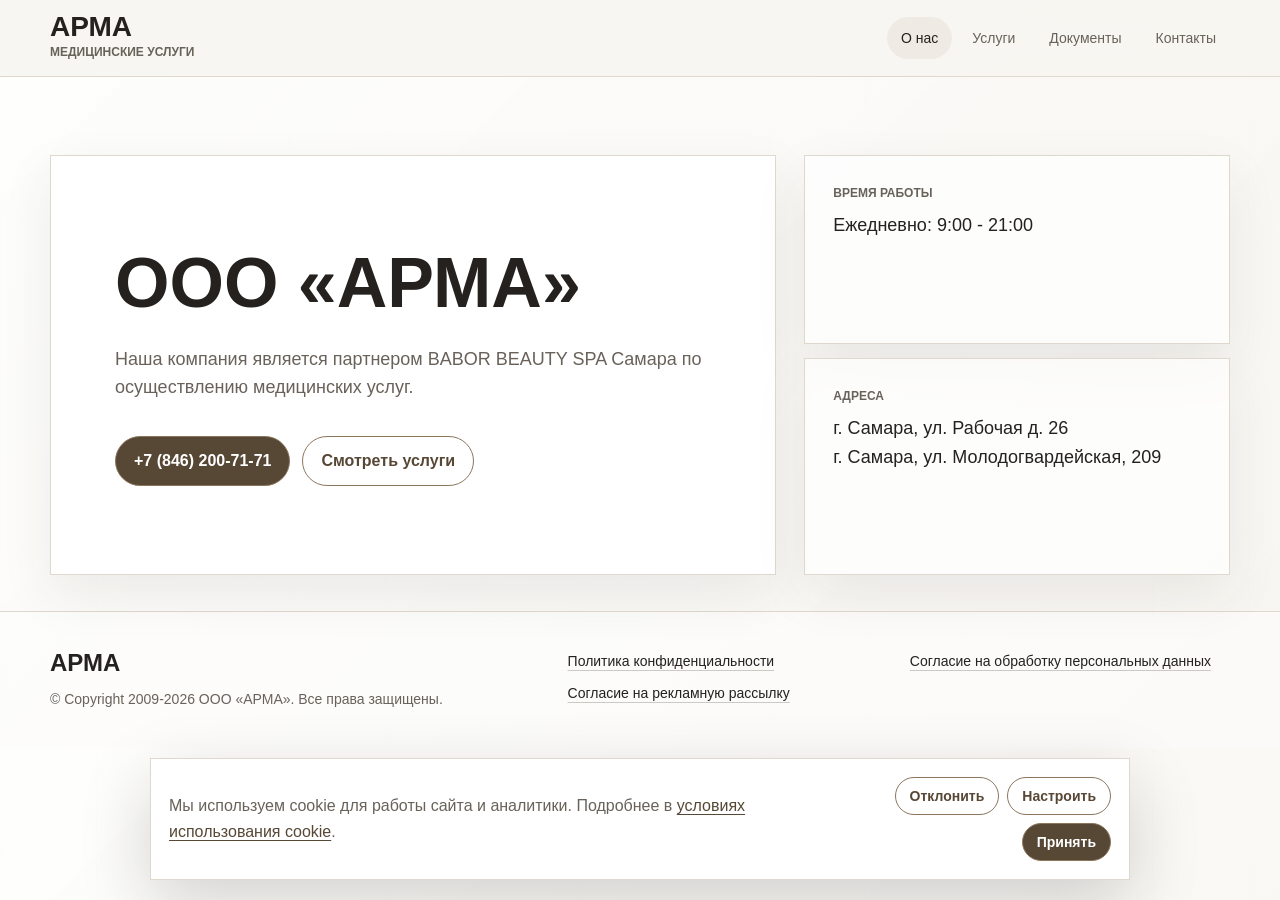
==== index.html @ a6935ee3 "8" ====
<!DOCTYPE html>
<html lang="ru">
<head>
  <meta charset="UTF-8">
  <meta name="viewport" content="width=device-width, initial-scale=1.0">
  <title>ООО «АРМА» - партнер BABOR BEAUTY SPA Самара</title>
  <meta name="description" content="ООО «АРМА» - медицинские услуги в Самаре.">
  <link rel="icon" href="assets/favicon.ico" type="image/png">
  <link rel="stylesheet" href="assets/site.css">
</head>
<body>
  <header class="site-header">
    <div class="container header-inner">
      <a class="brand" href="index.html" aria-label="АРМА">
        <strong>АРМА</strong>
        <span>Медицинские услуги</span>
      </a>
      <nav class="nav" aria-label="Основная навигация">
        <a class="active" href="index.html">О нас</a>
        <a href="services.html">Услуги</a>
        <a href="documents.html">Документы</a>
        <a href="contacts.html">Контакты</a>
      </nav>
    </div>
  </header>

  <main>
    <section class="hero">
      <div class="container hero-grid">
        <div class="hero-copy">
          <h1>ООО «АРМА»</h1>
          <p class="lead">Наша компания является партнером BABOR BEAUTY SPA Самара по осуществлению медицинских услуг.</p>
          <div class="hero-actions">
            <a class="btn" href="tel:+78462007171">+7 (846) 200-71-71</a>
            <a class="btn light" href="services.html">Смотреть услуги</a>
          </div>
        </div>
        <aside class="info-panel" aria-label="Краткая информация">
          <div class="info-card">
            <small>Время работы</small>
            <p>Ежедневно: 9:00 - 21:00</p>
          </div>
          <div class="info-card">
            <small>Адреса</small>
            <p>г. Самара, ул. Рабочая д. 26<br>г. Самара, ул. Молодогвардейская, 209</p>
          </div>
        </aside>
      </div>
    </section>
  </main>

  <div class="cookie-banner" data-cookie-banner>
    <p>Мы используем cookie для работы сайта и аналитики. Подробнее в <a href="assets/docs/cookie-policy.docx" target="_blank" rel="noopener">условиях использования cookie</a>.</p>
    <div class="cookie-actions">
      <button class="btn light" type="button" data-cookie-choice="declined">Отклонить</button>
      <button class="btn light" type="button" data-cookie-choice="necessary">Настроить</button>
      <button class="btn" type="button" data-cookie-choice="accepted">Принять</button>
    </div>
  </div>

  <footer class="site-footer">
    <div class="container footer-grid">
      <div class="footer-brand">
        <strong>АРМА</strong>
        <p>© Copyright 2009-2026 ООО «АРМА». Все права защищены.</p>
      </div>
      <nav class="footer-links" aria-label="Юридические документы">
        <a href="assets/docs/privacy-policy-babor-samara.docx" target="_blank" rel="noopener">Политика конфиденциальности</a>
        <a href="assets/docs/personal-data-consent-babor.docx" target="_blank" rel="noopener">Согласие на обработку персональных данных</a>
        <a href="assets/docs/marketing-consent-arma.docx" target="_blank" rel="noopener">Согласие на рекламную рассылку</a>
      </nav>
    </div>
  </footer>
  <script src="assets/site.js"></script>
</body>
</html>
---- assets/site.css ----
:root {
  --bg: #f7f5f1;
  --surface: #ffffff;
  --surface-soft: #efebe4;
  --ink: #24211e;
  --muted: #69625a;
  --line: #ded8cf;
  --accent: #8b765d;
  --accent-dark: #574735;
  --shadow: 0 20px 50px rgba(52, 45, 37, 0.08);
}

* {
  box-sizing: border-box;
}

html {
  scroll-behavior: smooth;
}

body {
  margin: 0;
  font-family: Inter, -apple-system, BlinkMacSystemFont, "Segoe UI", Arial, sans-serif;
  color: var(--ink);
  background:
    linear-gradient(135deg, rgba(255,255,255,0.86), rgba(247,245,241,0.88)),
    repeating-linear-gradient(90deg, rgba(139,118,93,0.05) 0 1px, transparent 1px 96px),
    var(--bg);
  line-height: 1.6;
}


a {
  color: inherit;
  text-decoration: none;
}

img {
  display: block;
  max-width: 100%;
}

.site-header {
  position: sticky;
  top: 0;
  z-index: 10;
  backdrop-filter: blur(18px);
  background: rgba(247, 245, 241, 0.9);
  border-bottom: 1px solid var(--line);
}

.container {
  width: min(1180px, calc(100% - 40px));
  margin: 0 auto;
}

.header-inner {
  min-height: 76px;
  display: flex;
  align-items: center;
  justify-content: space-between;
  gap: 24px;
}

.brand {
  display: flex;
  flex-direction: column;
  gap: 2px;
}

.brand strong {
  font-size: 28px;
  line-height: 1;
  font-weight: 700;
}

.brand span,
.eyebrow,
.info-card small {
  color: var(--muted);
  font-size: 12px;
  text-transform: uppercase;
  font-weight: 700;
}

.nav {
  display: flex;
  align-items: center;
  gap: 6px;
  flex-wrap: wrap;
  justify-content: flex-end;
}

.nav a {
  padding: 10px 14px;
  border-radius: 999px;
  color: var(--muted);
  font-size: 14px;
  transition: background .2s ease, color .2s ease;
}

.nav a:hover,
.nav a.active {
  background: var(--surface-soft);
  color: var(--ink);
}

.btn {
  display: inline-flex;
  align-items: center;
  justify-content: center;
  min-height: 44px;
  padding: 11px 18px;
  border-radius: 999px;
  border: 1px solid var(--accent);
  background: var(--accent-dark);
  color: #fff;
  font-weight: 600;
  transition: transform .2s ease, box-shadow .2s ease;
}

.btn:hover {
  transform: translateY(-1px);
  box-shadow: 0 14px 30px rgba(87, 71, 53, 0.18);
}

.btn.light {
  background: var(--surface);
  color: var(--accent-dark);
}

.hero,
.page-hero {
  padding: 78px 0 36px;
}

.hero-grid {
  display: grid;
  grid-template-columns: 1.45fr .85fr;
  gap: 28px;
  align-items: stretch;
}

.hero-copy,
.page-hero-card {
  display: flex;
  flex-direction: column;
  justify-content: center;
  padding: clamp(28px, 5vw, 64px);
  background: var(--surface);
  border: 1px solid var(--line);
  box-shadow: var(--shadow);
}

.hero-copy {
  min-height: 420px;
}

.page-hero-card {
  min-height: 280px;
}

.eyebrow {
  margin: 0 0 14px;
  color: var(--accent-dark);
}

h1, h2, h3 {
  margin: 0;
  line-height: 1.12;
  letter-spacing: 0;
}

h1 {
  max-width: 780px;
  font-size: clamp(38px, 6vw, 70px);
  font-weight: 650;
}

h2 {
  font-size: clamp(30px, 4vw, 46px);
  font-weight: 620;
}

h3 {
  font-size: 22px;
  font-weight: 620;
}

.lead {
  max-width: 760px;
  margin: 22px 0 0;
  color: var(--muted);
  font-size: 18px;
}

.hero-actions,
.page-actions {
  display: flex;
  gap: 12px;
  flex-wrap: wrap;
  margin-top: 34px;
}

.info-panel {
  display: grid;
  gap: 14px;
}

.info-card,
.service-card,
.document-card,
.contact-card,
.scan {
  background: var(--surface);
  border: 1px solid var(--line);
  box-shadow: var(--shadow);
}

.info-card {
  padding: 28px;
  background: rgba(255, 255, 255, 0.72);
}

.info-card small {
  display: block;
  margin-bottom: 8px;
}

.info-card p {
  margin: 0;
  font-size: 18px;
}

section {
  padding: 70px 0;
}

.section-head {
  display: flex;
  justify-content: space-between;
  gap: 28px;
  align-items: flex-end;
  margin-bottom: 34px;
}

.section-head p {
  max-width: 540px;
  margin: 0;
  color: var(--muted);
}


.services-page {
  background: #ebe6de;
  border-block: 1px solid var(--line);
}

.services-intro {
  margin-bottom: 26px;
  padding: 28px;
  background: rgba(255,255,255,.55);
  border: 1px solid var(--line);
}

.services-intro p {
  margin: 10px 0 0;
  color: var(--muted);
}

.service-groups {
  display: grid;
  gap: 18px;
}

.service-card {
  padding: 0;
  overflow: hidden;
}

.service-card summary,
.service-subcard summary {
  display: grid;
  grid-template-columns: minmax(0, 1fr) auto;
  gap: 18px;
  align-items: center;
  cursor: pointer;
  list-style: none;
}

.service-card summary {
  padding: 24px;
}

.service-card summary::-webkit-details-marker,
.service-subcard summary::-webkit-details-marker {
  display: none;
}

.service-card summary span,
.service-subcard summary span {
  color: var(--muted);
  font-size: 14px;
}

.service-card summary::after,
.service-subcard summary::after {
  content: "+";
  width: 38px;
  height: 38px;
  display: grid;
  place-items: center;
  border: 1px solid var(--line);
  border-radius: 50%;
  color: var(--accent-dark);
  font-size: 24px;
  line-height: 1;
}

.service-card[open] > summary {
  border-bottom: 1px solid var(--line);
}

.service-card[open] > summary::after,
.service-subcard[open] > summary::after {
  content: "-";
}

.service-subgroups {
  display: grid;
  padding: 10px 24px 24px;
}

.service-subcard {
  border-top: 1px solid var(--line);
}

.service-subcard:first-child {
  border-top: 0;
}

.service-subcard summary {
  padding: 20px 0;
}

.service-subcard h4 {
  margin: 0;
  font-size: 22px;
  line-height: 1.25;
}

.price-list {
  display: grid;
  gap: 0;
  padding: 0 0 18px;
}

.service-card > .price-list {
  padding: 10px 24px 24px;
}

.price-row {
  display: grid;
  grid-template-columns: minmax(0, 1fr) auto;
  gap: 18px;
  align-items: center;
  padding: 14px 0;
  border-top: 1px solid var(--line);
}

.price-row:first-child {
  border-top: 0;
}

.price-row span {
  color: var(--muted);
}

.price-row strong {
  white-space: nowrap;
  color: var(--accent-dark);
}

.note {
  grid-column: 1 / -1;
  margin: -6px 0 0;
  color: var(--muted);
  font-size: 14px;
}

.documents-grid {
  display: grid;
  grid-template-columns: repeat(2, minmax(0, 1fr));
  gap: 18px;
  margin-bottom: 28px;
}

.document-card {
  padding: 22px;
}

.document-card span {
  display: block;
  color: var(--muted);
  font-size: 14px;
  margin-top: 8px;
}

.scan-group {
  margin-top: 38px;
}

.scan-group h3 {
  margin-bottom: 18px;
}

.scan-grid {
  display: grid;
  grid-template-columns: repeat(auto-fit, minmax(180px, 1fr));
  gap: 18px;
}

.scan {
  display: block;
  padding: 10px;
}

.scan img {
  width: 100%;
  aspect-ratio: 3 / 4.25;
  object-fit: contain;
  background: #fff;
}

.contacts-page {
  background: #f2efea;
  border-top: 1px solid var(--line);
}

.contacts-grid {
  display: grid;
  grid-template-columns: .8fr 1.2fr;
  gap: 18px;
}

.contact-card {
  padding: 30px;
}

.contact-card p {
  margin: 0 0 20px;
  color: var(--muted);
}

.contact-link {
  color: var(--accent-dark);
  font-weight: 700;
  text-decoration: underline;
  text-underline-offset: 4px;
}

.map {
  min-height: 380px;
  border: 1px solid var(--line);
  overflow: hidden;
  background: var(--surface);
  box-shadow: var(--shadow);
}

.map iframe {
  width: 100%;
  height: 100%;
  min-height: 380px;
  border: 0;
  filter: grayscale(.15) contrast(.96);
}


.site-footer {
  padding: 38px 0;
  color: var(--muted);
  font-size: 14px;
  border-top: 1px solid var(--line);
  background: rgba(255,255,255,.54);
}

.footer-grid {
  display: grid;
  grid-template-columns: minmax(220px, .85fr) minmax(0, 1.15fr);
  gap: 28px;
  align-items: start;
}

.footer-brand strong {
  display: block;
  color: var(--ink);
  font-size: 24px;
  line-height: 1.1;
}

.footer-brand p {
  margin: 12px 0 0;
}

.footer-links {
  display: grid;
  grid-template-columns: repeat(2, minmax(0, 1fr));
  gap: 10px 22px;
}

.footer-links a {
  color: var(--ink);
  text-decoration: underline;
  text-decoration-color: rgba(87, 71, 53, .28);
  text-underline-offset: 4px;
}

.footer-links a:hover {
  color: var(--accent-dark);
  text-decoration-color: currentColor;
}

.cookie-banner {
  position: fixed;
  left: 20px;
  right: 20px;
  bottom: 20px;
  z-index: 60;
  display: none;
  gap: 18px;
  align-items: center;
  justify-content: space-between;
  width: min(980px, calc(100% - 40px));
  margin: 0 auto;
  padding: 18px;
  background: var(--surface);
  border: 1px solid var(--line);
  box-shadow: 0 24px 70px rgba(26, 22, 18, .18);
}

.cookie-banner.is-visible {
  display: flex;
}

.cookie-banner p {
  margin: 0;
  color: var(--muted);
}

.cookie-banner a {
  color: var(--accent-dark);
  text-decoration: underline;
  text-underline-offset: 3px;
}

.cookie-actions {
  display: flex;
  gap: 8px;
  flex-wrap: wrap;
  justify-content: flex-end;
}

.cookie-actions .btn {
  min-height: 38px;
  padding: 8px 14px;
  font-size: 14px;
}

@media (max-width: 900px) {
  .header-inner,
  .section-head,
  .hero-grid,
  .contacts-grid,
  .footer-grid {
    display: block;
  }

  .nav {
    justify-content: flex-start;
    margin-top: 16px;
  }

  .hero,
  .page-hero {
    padding-top: 38px;
  }

  .info-panel {
    margin-top: 16px;
  }

  .documents-grid {
    grid-template-columns: 1fr;
  }

  .section-head p {
    margin-top: 14px;
  }

  .footer-links {
    margin-top: 20px;
  }
}

@media (max-width: 560px) {
  .container {
    width: min(100% - 24px, 1180px);
  }

  .hero-copy,
  .page-hero-card,
  .info-card,
  .services-intro,
  .document-card,
  .contact-card {
    padding: 20px;
  }

  .service-card summary,
  .price-row {
    grid-template-columns: 1fr;
    gap: 8px;
  }

  .price-list {
    padding: 4px 20px 20px;
  }

  .footer-links {
    display: grid;
    grid-template-columns: 1fr;
    gap: 12px;
  }

  .footer-links a {
    display: block;
  }

  .cookie-banner {
    width: auto;
  }

  .cookie-banner.is-visible {
    display: block;
  }

  .cookie-actions {
    justify-content: flex-start;
    margin-top: 14px;
  }
}
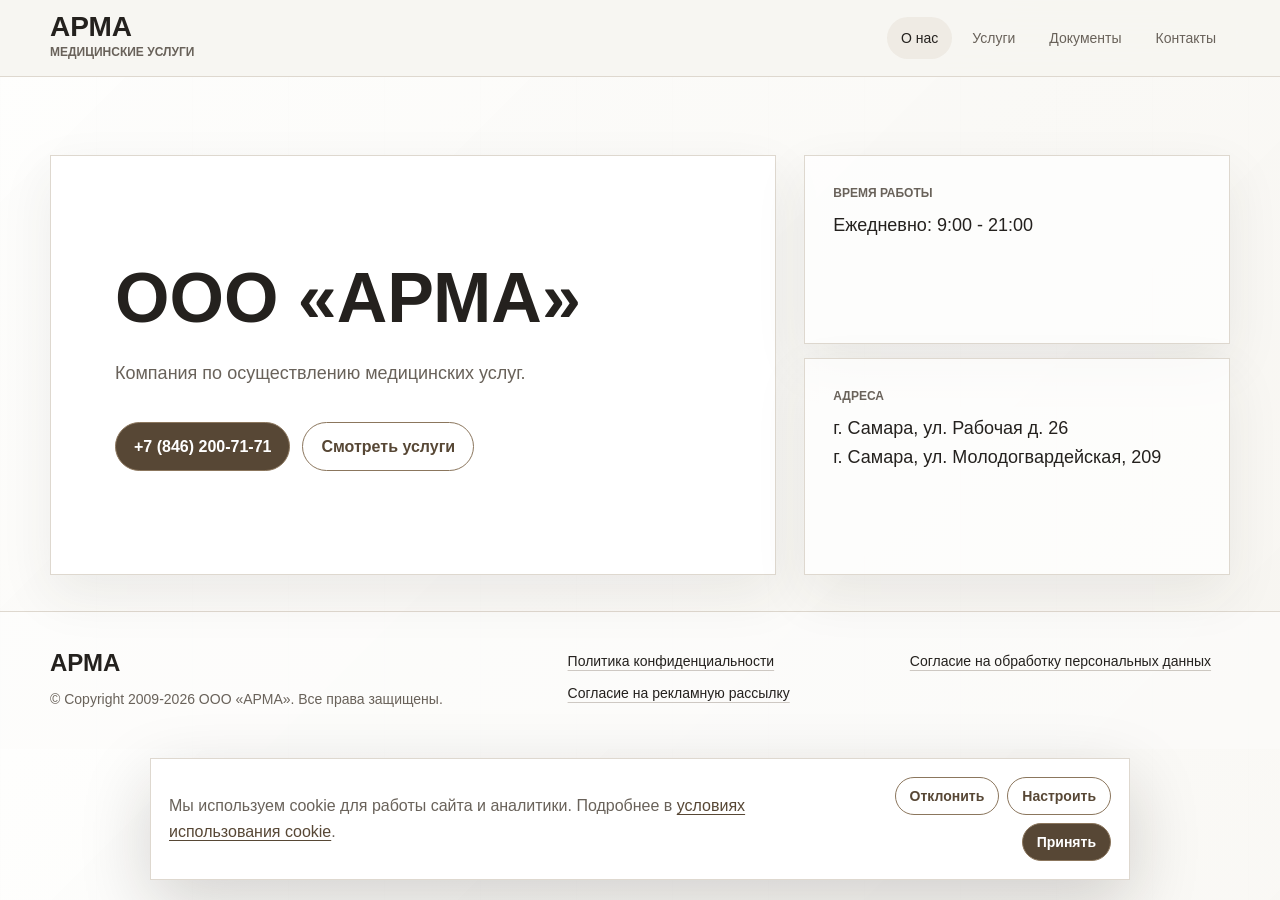
==== commit 224a77da: "ц" ====
--- a/index.html
+++ b/index.html
@@ -3,7 +3,7 @@
 <head>
   <meta charset="UTF-8">
   <meta name="viewport" content="width=device-width, initial-scale=1.0">
-  <title>ООО «АРМА» - партнер BABOR BEAUTY SPA Самара</title>
+  <title>ООО «АРМА»</title>
   <meta name="description" content="ООО «АРМА» - медицинские услуги в Самаре.">
   <link rel="icon" href="assets/favicon.ico" type="image/png">
   <link rel="stylesheet" href="assets/site.css">
@@ -29,7 +29,7 @@
       <div class="container hero-grid">
         <div class="hero-copy">
           <h1>ООО «АРМА»</h1>
-          <p class="lead">Наша компания является партнером BABOR BEAUTY SPA Самара по осуществлению медицинских услуг.</p>
+          <p class="lead">Компания по осуществлению медицинских услуг.</p>
           <div class="hero-actions">
             <a class="btn" href="tel:+78462007171">+7 (846) 200-71-71</a>
             <a class="btn light" href="services.html">Смотреть услуги</a>
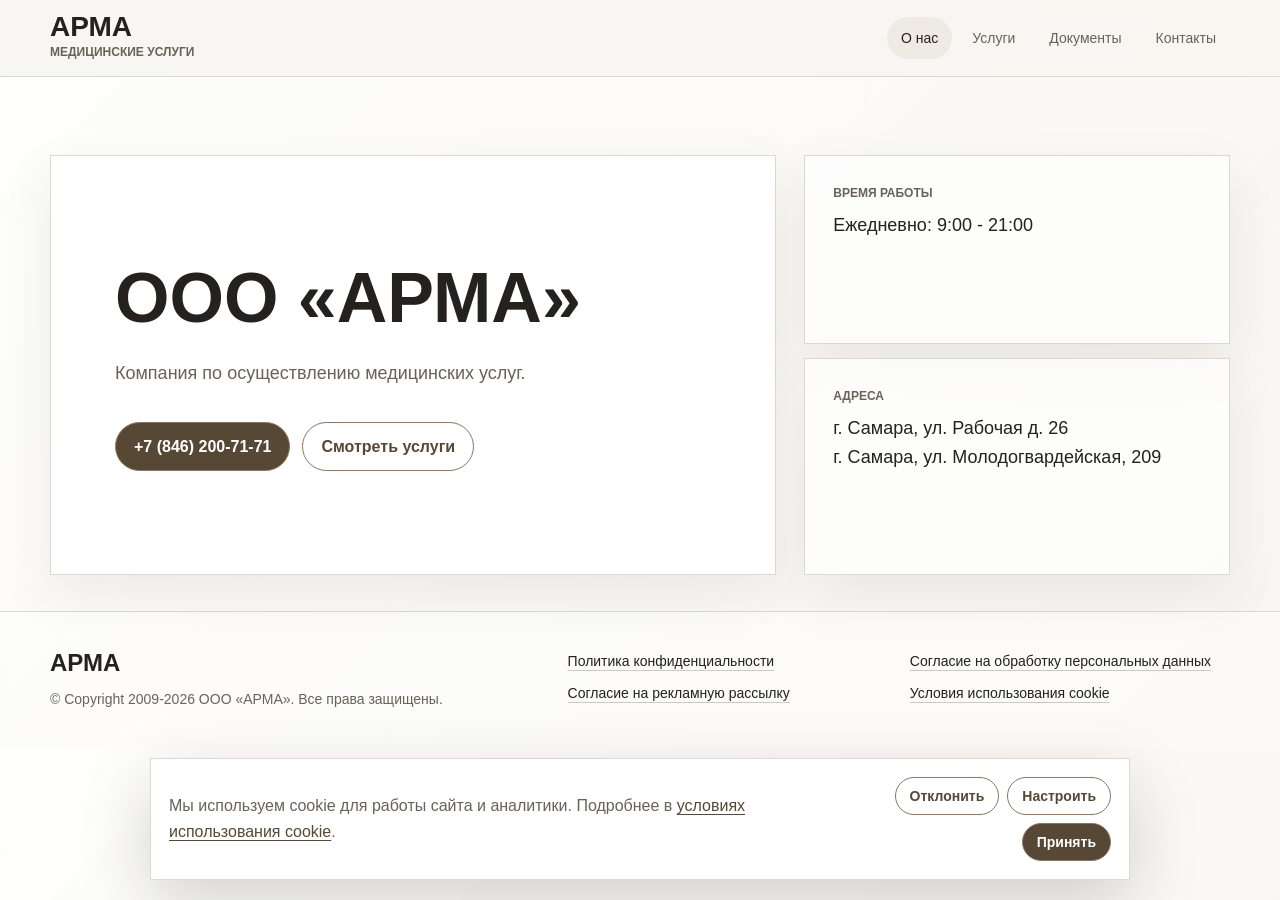
==== commit 7fbdcbd5: "1" ====
--- a/index.html
+++ b/index.html
@@ -68,6 +68,7 @@
         <a href="assets/docs/privacy-policy-babor-samara.docx" target="_blank" rel="noopener">Политика конфиденциальности</a>
         <a href="assets/docs/personal-data-consent-babor.docx" target="_blank" rel="noopener">Согласие на обработку персональных данных</a>
         <a href="assets/docs/marketing-consent-arma.docx" target="_blank" rel="noopener">Согласие на рекламную рассылку</a>
+        <a href="assets/docs/cookie-policy.docx" target="_blank" rel="noopener">Условия использования cookie</a>
       </nav>
     </div>
   </footer>
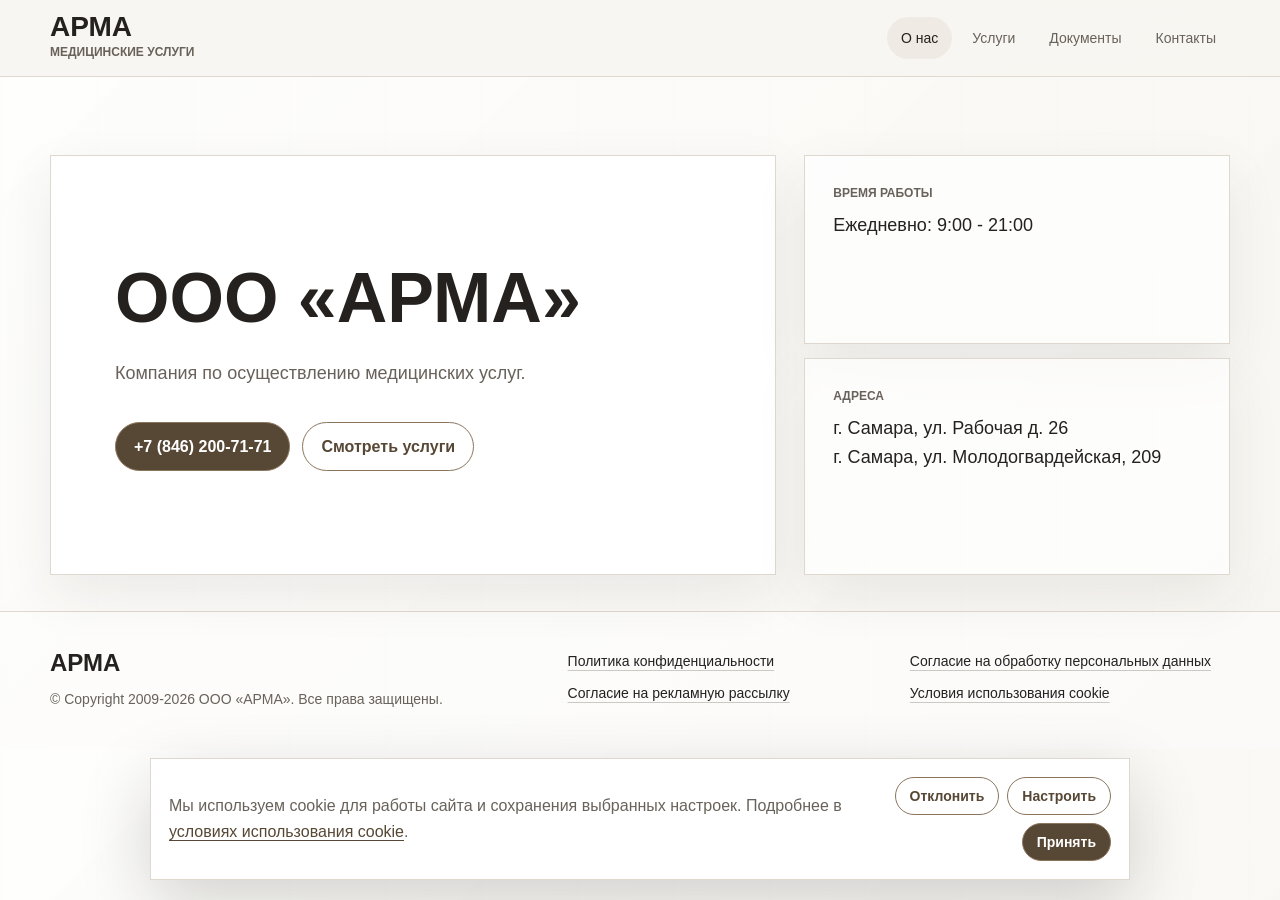
==== commit 218f2949: "8" ====
--- a/index.html
+++ b/index.html
@@ -50,7 +50,7 @@
   </main>
 
   <div class="cookie-banner" data-cookie-banner>
-    <p>Мы используем cookie для работы сайта и аналитики. Подробнее в <a href="assets/docs/cookie-policy.docx" target="_blank" rel="noopener">условиях использования cookie</a>.</p>
+    <p>Мы используем cookie для работы сайта и сохранения выбранных настроек. Подробнее в <a href="cookie-policy.html">условиях использования cookie</a>.</p>
     <div class="cookie-actions">
       <button class="btn light" type="button" data-cookie-choice="declined">Отклонить</button>
       <button class="btn light" type="button" data-cookie-choice="necessary">Настроить</button>
@@ -65,10 +65,10 @@
         <p>© Copyright 2009-2026 ООО «АРМА». Все права защищены.</p>
       </div>
       <nav class="footer-links" aria-label="Юридические документы">
-        <a href="assets/docs/privacy-policy-babor-samara.docx" target="_blank" rel="noopener">Политика конфиденциальности</a>
-        <a href="assets/docs/personal-data-consent-babor.docx" target="_blank" rel="noopener">Согласие на обработку персональных данных</a>
-        <a href="assets/docs/marketing-consent-arma.docx" target="_blank" rel="noopener">Согласие на рекламную рассылку</a>
-        <a href="assets/docs/cookie-policy.docx" target="_blank" rel="noopener">Условия использования cookie</a>
+        <a href="privacy-policy.html">Политика конфиденциальности</a>
+        <a href="personal-data-consent.html">Согласие на обработку персональных данных</a>
+        <a href="marketing-consent.html">Согласие на рекламную рассылку</a>
+        <a href="cookie-policy.html">Условия использования cookie</a>
       </nav>
     </div>
   </footer>
--- a/assets/site.css
+++ b/assets/site.css
@@ -430,6 +430,64 @@
   aspect-ratio: 3 / 4.25;
   object-fit: contain;
   background: #fff;
+}
+
+.legal-page {
+  padding-top: 34px;
+}
+
+.legal-shell {
+  max-width: 920px;
+  padding: clamp(24px, 5vw, 56px);
+  background: var(--surface);
+  border: 1px solid var(--line);
+  box-shadow: var(--shadow);
+}
+
+.legal-shell h1 {
+  font-size: clamp(34px, 5vw, 58px);
+}
+
+.legal-content {
+  margin-top: 34px;
+  color: var(--muted);
+}
+
+.legal-content h2 {
+  margin: 34px 0 14px;
+  font-size: 24px;
+  color: var(--ink);
+}
+
+.legal-content p {
+  margin: 0 0 14px;
+}
+
+.legal-table-wrap {
+  overflow-x: auto;
+  margin: 22px 0;
+}
+
+.legal-table {
+  width: 100%;
+  min-width: 620px;
+  border-collapse: collapse;
+  color: var(--muted);
+  font-size: 14px;
+}
+
+.legal-table th,
+.legal-table td {
+  padding: 12px;
+  border: 1px solid var(--line);
+  text-align: left;
+  vertical-align: top;
+}
+
+.legal-table th {
+  color: var(--ink);
+  background: var(--surface-soft);
+  font-weight: 650;
 }
 
 .contacts-page {
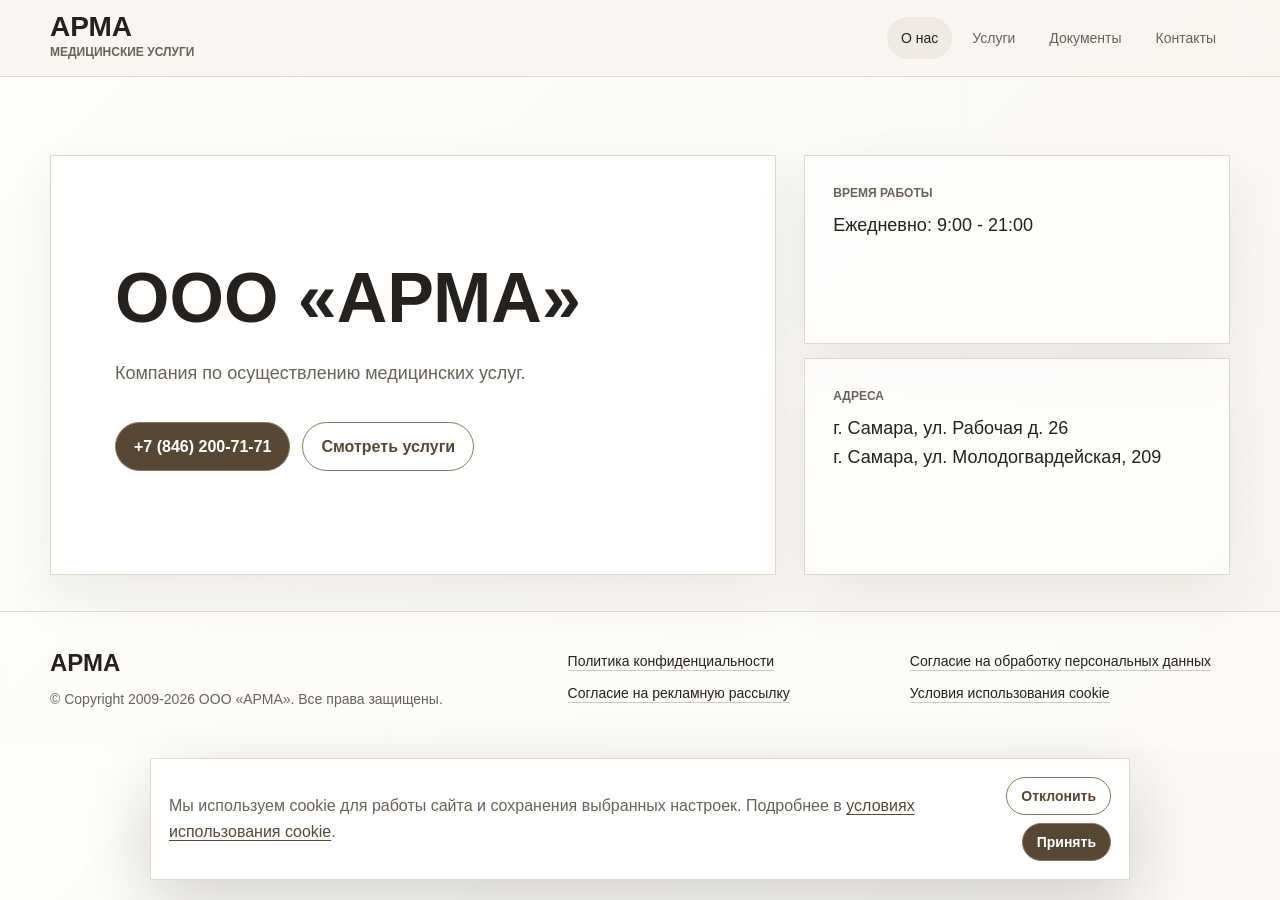
==== commit 3b4221bd: "0" ====
--- a/index.html
+++ b/index.html
@@ -11,12 +11,12 @@
 <body>
   <header class="site-header">
     <div class="container header-inner">
-      <a class="brand" href="index.html" aria-label="АРМА">
+      <a class="brand" href="./" aria-label="АРМА">
         <strong>АРМА</strong>
         <span>Медицинские услуги</span>
       </a>
       <nav class="nav" aria-label="Основная навигация">
-        <a class="active" href="index.html">О нас</a>
+        <a class="active" href="./">О нас</a>
         <a href="services.html">Услуги</a>
         <a href="documents.html">Документы</a>
         <a href="contacts.html">Контакты</a>
@@ -53,7 +53,6 @@
     <p>Мы используем cookie для работы сайта и сохранения выбранных настроек. Подробнее в <a href="cookie-policy.html">условиях использования cookie</a>.</p>
     <div class="cookie-actions">
       <button class="btn light" type="button" data-cookie-choice="declined">Отклонить</button>
-      <button class="btn light" type="button" data-cookie-choice="necessary">Настроить</button>
       <button class="btn" type="button" data-cookie-choice="accepted">Принять</button>
     </div>
   </div>
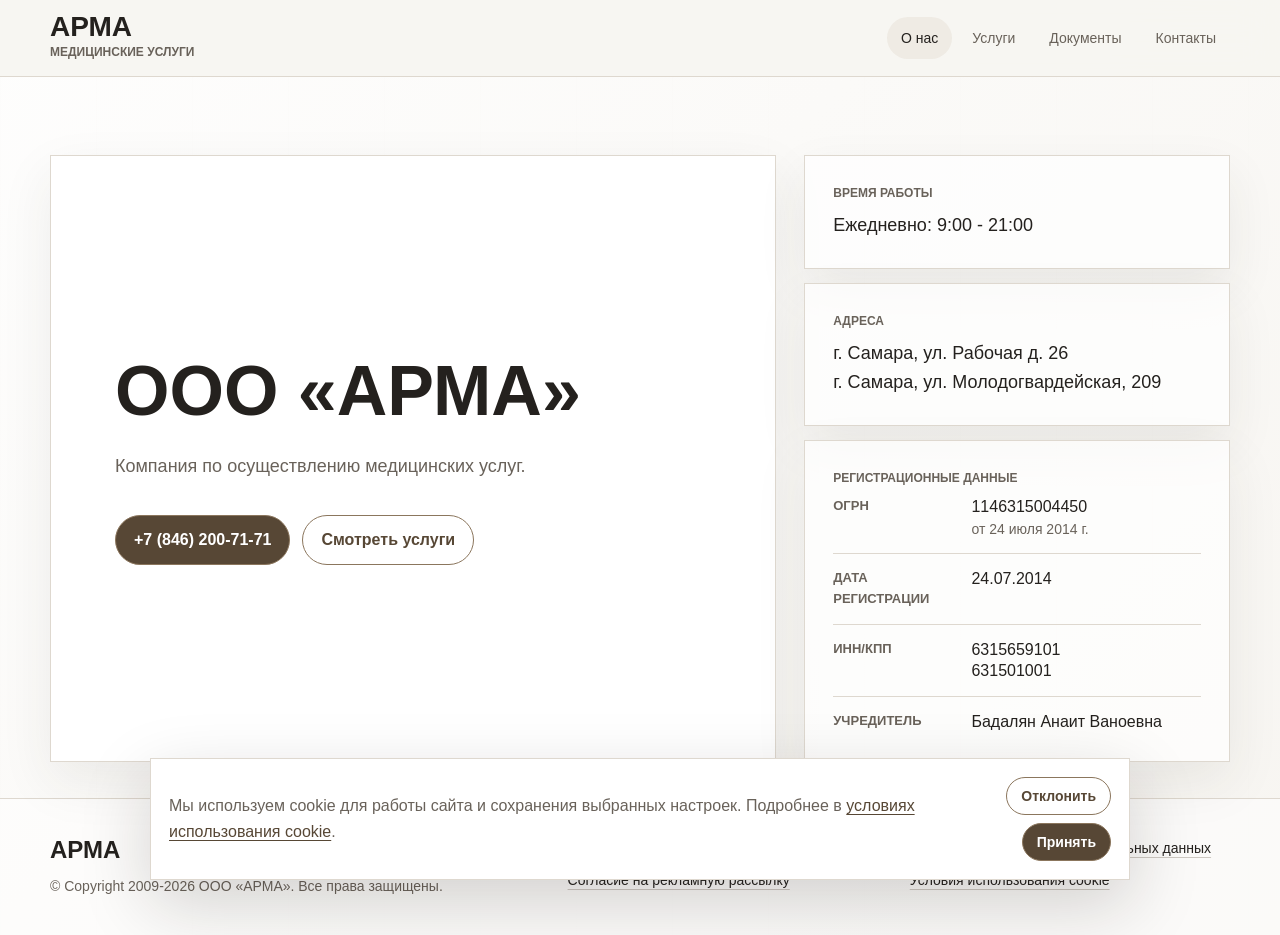
==== commit 546b4e89: "3" ====
--- a/index.html
+++ b/index.html
@@ -3,6 +3,7 @@
 <head>
   <meta charset="UTF-8">
   <meta name="viewport" content="width=device-width, initial-scale=1.0">
+  <meta name="robots" content="noimageindex">
   <title>ООО «АРМА»</title>
   <meta name="description" content="ООО «АРМА» - медицинские услуги в Самаре.">
   <link rel="icon" href="assets/favicon.ico" type="image/png">
@@ -17,9 +18,9 @@
       </a>
       <nav class="nav" aria-label="Основная навигация">
         <a class="active" href="./">О нас</a>
-        <a href="services.html">Услуги</a>
-        <a href="documents.html">Документы</a>
-        <a href="contacts.html">Контакты</a>
+        <a href="services/">Услуги</a>
+        <a href="documents/">Документы</a>
+        <a href="contacts/">Контакты</a>
       </nav>
     </div>
   </header>
@@ -32,7 +33,7 @@
           <p class="lead">Компания по осуществлению медицинских услуг.</p>
           <div class="hero-actions">
             <a class="btn" href="tel:+78462007171">+7 (846) 200-71-71</a>
-            <a class="btn light" href="services.html">Смотреть услуги</a>
+            <a class="btn light" href="services/">Смотреть услуги</a>
           </div>
         </div>
         <aside class="info-panel" aria-label="Краткая информация">
@@ -44,13 +45,34 @@
             <small>Адреса</small>
             <p>г. Самара, ул. Рабочая д. 26<br>г. Самара, ул. Молодогвардейская, 209</p>
           </div>
+          <div class="info-card legal-details">
+            <small>Регистрационные данные</small>
+            <dl>
+              <div>
+                <dt>ОГРН</dt>
+                <dd>1146315004450<br><span>от 24 июля 2014 г.</span></dd>
+              </div>
+              <div>
+                <dt>Дата регистрации</dt>
+                <dd>24.07.2014</dd>
+              </div>
+              <div>
+                <dt>ИНН/КПП</dt>
+                <dd>6315659101<br>631501001</dd>
+              </div>
+              <div>
+                <dt>Учредитель</dt>
+                <dd>Бадалян Анаит Ваноевна</dd>
+              </div>
+            </dl>
+          </div>
         </aside>
       </div>
     </section>
   </main>
 
   <div class="cookie-banner" data-cookie-banner>
-    <p>Мы используем cookie для работы сайта и сохранения выбранных настроек. Подробнее в <a href="cookie-policy.html">условиях использования cookie</a>.</p>
+    <p>Мы используем cookie для работы сайта и сохранения выбранных настроек. Подробнее в <a href="cookie-policy/">условиях использования cookie</a>.</p>
     <div class="cookie-actions">
       <button class="btn light" type="button" data-cookie-choice="declined">Отклонить</button>
       <button class="btn" type="button" data-cookie-choice="accepted">Принять</button>
@@ -64,10 +86,10 @@
         <p>© Copyright 2009-2026 ООО «АРМА». Все права защищены.</p>
       </div>
       <nav class="footer-links" aria-label="Юридические документы">
-        <a href="privacy-policy.html">Политика конфиденциальности</a>
-        <a href="personal-data-consent.html">Согласие на обработку персональных данных</a>
-        <a href="marketing-consent.html">Согласие на рекламную рассылку</a>
-        <a href="cookie-policy.html">Условия использования cookie</a>
+        <a href="privacy-policy/">Политика конфиденциальности</a>
+        <a href="personal-data-consent/">Согласие на обработку персональных данных</a>
+        <a href="marketing-consent/">Согласие на рекламную рассылку</a>
+        <a href="cookie-policy/">Условия использования cookie</a>
       </nav>
     </div>
   </footer>
--- a/assets/site.css
+++ b/assets/site.css
@@ -232,6 +232,44 @@
   font-size: 18px;
 }
 
+.legal-details dl {
+  display: grid;
+  gap: 14px;
+  margin: 0;
+}
+
+.legal-details div {
+  display: grid;
+  grid-template-columns: minmax(92px, .55fr) 1fr;
+  gap: 12px;
+  padding-top: 14px;
+  border-top: 1px solid var(--line);
+}
+
+.legal-details div:first-child {
+  padding-top: 0;
+  border-top: 0;
+}
+
+.legal-details dt {
+  color: var(--muted);
+  font-size: 13px;
+  font-weight: 700;
+  text-transform: uppercase;
+}
+
+.legal-details dd {
+  margin: 0;
+  color: var(--ink);
+  font-size: 16px;
+  line-height: 1.35;
+}
+
+.legal-details dd span {
+  color: var(--muted);
+  font-size: 14px;
+}
+
 section {
   padding: 70px 0;
 }
@@ -268,6 +306,17 @@
   color: var(--muted);
 }
 
+.medical-warning {
+  margin-bottom: 18px;
+  padding: 18px 22px;
+  background: var(--surface);
+  border: 1px solid var(--line);
+  color: var(--accent-dark);
+  font-size: 18px;
+  font-weight: 650;
+  box-shadow: var(--shadow);
+}
+
 .service-groups {
   display: grid;
   gap: 18px;
@@ -532,7 +581,6 @@
   border: 0;
   filter: grayscale(.15) contrast(.96);
 }
-
 
 .site-footer {
   padding: 38px 0;
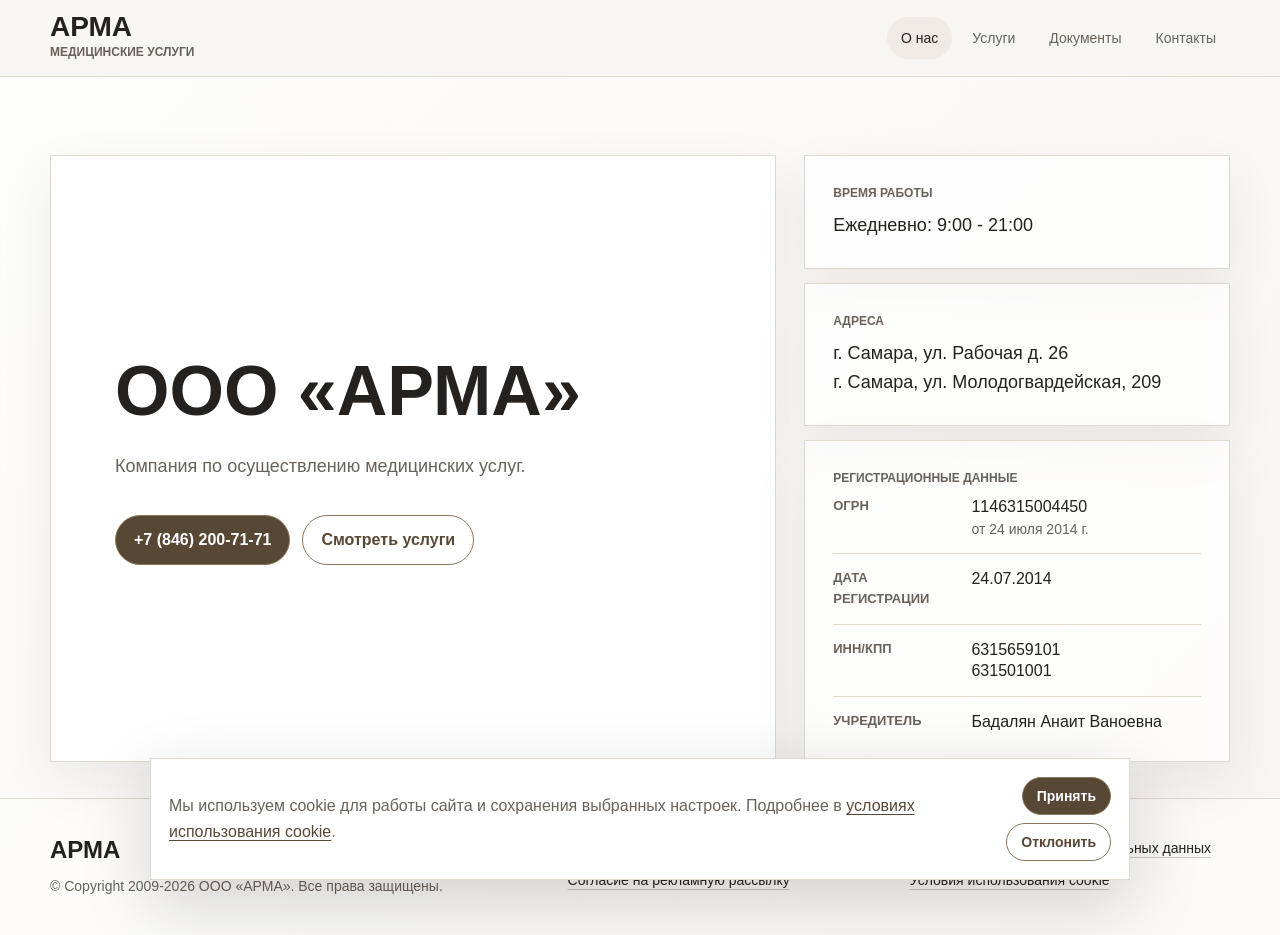
==== commit 7075142f: "1" ====
--- a/index.html
+++ b/index.html
@@ -74,8 +74,8 @@
   <div class="cookie-banner" data-cookie-banner>
     <p>Мы используем cookie для работы сайта и сохранения выбранных настроек. Подробнее в <a href="cookie-policy/">условиях использования cookie</a>.</p>
     <div class="cookie-actions">
+      <button class="btn" type="button" data-cookie-choice="accepted">Принять</button>
       <button class="btn light" type="button" data-cookie-choice="declined">Отклонить</button>
-      <button class="btn" type="button" data-cookie-choice="accepted">Принять</button>
     </div>
   </div>
 
